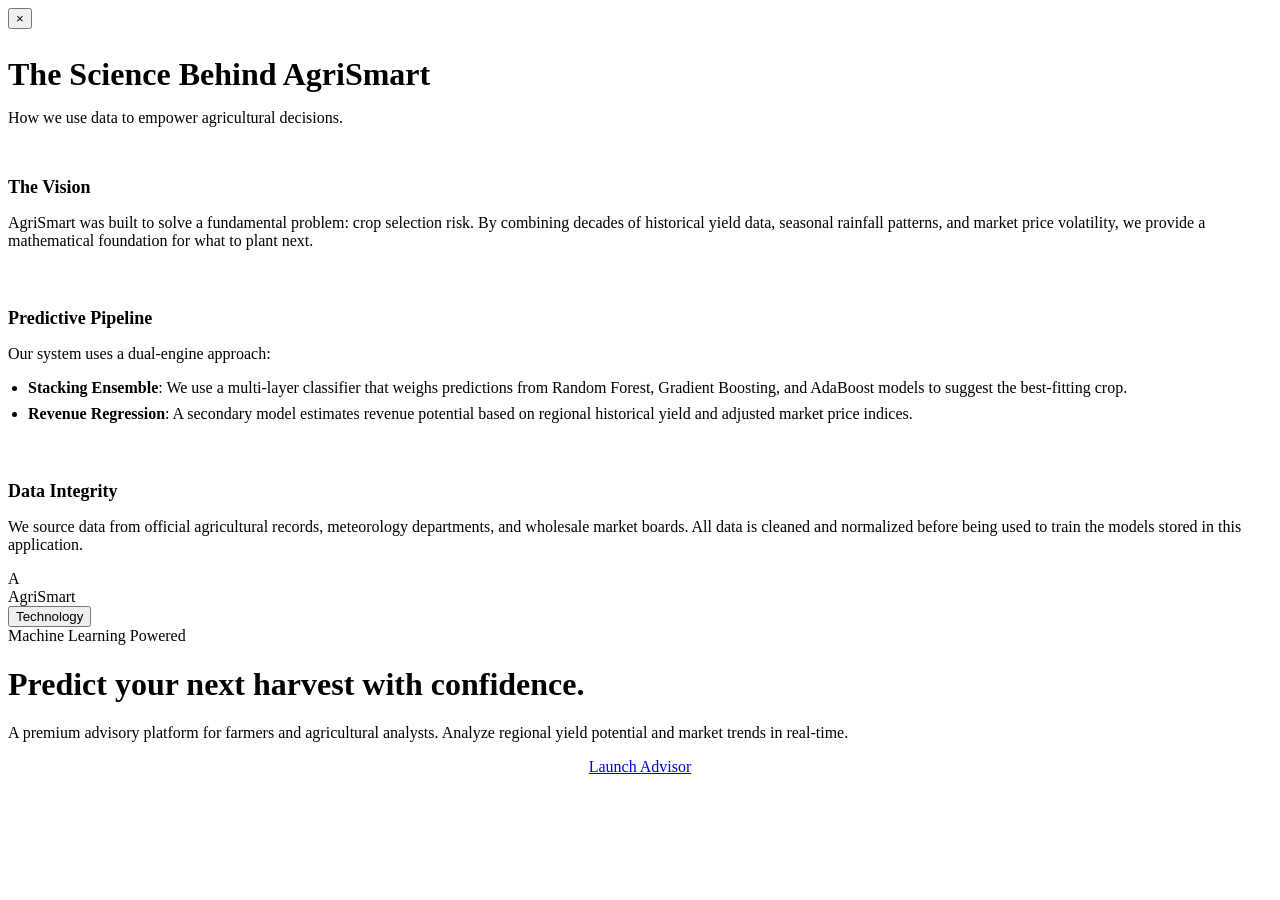
==== templates/landing.html @ f6a0f7e0 "UI Overhaul: Modern SaaS Style - Implemented 'Modern SaaS' (Linear/Airbnb) look - Implemented 'Bento" ====
<!DOCTYPE html>
<html lang="en">
<head>
    <meta charset="UTF-8">
    <meta name="viewport" content="width=device-width, initial-scale=1.0">
    <title>AgriSmart — Intelligent Crop Advisory</title>
    <meta name="description" content="Predict optimal crops and estimate revenue with machine learning.">
    <link rel="preconnect" href="https://fonts.googleapis.com">
    <link rel="preconnect" href="https://fonts.gstatic.com" crossorigin>
    <link href="https://fonts.googleapis.com/css2?family=Outfit:wght@300;400;500;600;700&family=Inter:wght@400;500&display=swap" rel="stylesheet">
    <link rel="stylesheet" href="{{ url_for('static', filename='style.css') }}">
</head>
<body>

    <!-- About modal -->
    <div class="modal-overlay" id="about-modal" role="dialog" aria-modal="true" aria-labelledby="modal-title">
        <div class="modal-panel">
            <button class="modal-close" id="modal-close" aria-label="Close">×</button>

            <div class="modal-header">
                <h2 id="modal-title" class="font-outfit" style="font-size: 32px; margin-bottom: 8px;">The Science Behind AgriSmart</h2>
                <p style="font-size: 16px; color: var(--text-muted);">How we use data to empower agricultural decisions.</p>
            </div>

            <div style="margin-top: 32px; display: grid; gap: 24px;">
                <div>
                    <h3 class="font-outfit text-primary" style="font-size: 18px; margin-bottom: 8px;">The Vision</h3>
                    <p>AgriSmart was built to solve a fundamental problem: crop selection risk. By combining decades of historical yield data, seasonal rainfall patterns, and market price volatility, we provide a mathematical foundation for what to plant next.</p>
                </div>

                <div>
                    <h3 class="font-outfit text-primary" style="font-size: 18px; margin-bottom: 8px;">Predictive Pipeline</h3>
                    <p>Our system uses a dual-engine approach:</p>
                    <ul style="padding-left: 20px; color: var(--text-muted);">
                        <li style="margin-bottom: 8px;"><strong style="color: var(--text);">Stacking Ensemble</strong>: We use a multi-layer classifier that weighs predictions from Random Forest, Gradient Boosting, and AdaBoost models to suggest the best-fitting crop.</li>
                        <li><strong style="color: var(--text);">Revenue Regression</strong>: A secondary model estimates revenue potential based on regional historical yield and adjusted market price indices.</li>
                    </ul>
                </div>

                <div>
                    <h3 class="font-outfit text-primary" style="font-size: 18px; margin-bottom: 8px;">Data Integrity</h3>
                    <p>We source data from official agricultural records, meteorology departments, and wholesale market boards. All data is cleaned and normalized before being used to train the models stored in this application.</p>
                </div>
            </div>
        </div>
    </div>

    <nav class="navbar">
        <div class="brand-wrap font-outfit">
            <div class="brand-mark">A</div>
            <span>AgriSmart</span>
        </div>
        <div class="nav-actions">
            <button class="nav-btn" id="about-btn">Technology</button>
        </div>
    </nav>

    <main class="hero-section">
        <div class="hero-pill">Machine Learning Powered</div>
        <h1 class="hero-title">Predict your next harvest with confidence.</h1>
        <p class="hero-description">
            A premium advisory platform for farmers and agricultural analysts. Analyze regional yield potential and market trends in real-time.
        </p>
        <div style="display: flex; gap: 16px; justify-content: center;">
            <a class="cta-button" href="/app">Launch Advisor</a>
        </div>
    </main>

    <script>
        const aboutBtn  = document.getElementById('about-btn');
        const modal     = document.getElementById('about-modal');
        const closeBtn  = document.getElementById('modal-close');

        function openModal()  { modal.classList.add('open');    document.body.style.overflow = 'hidden'; }
        function closeModal() { modal.classList.remove('open'); document.body.style.overflow = ''; }

        aboutBtn.addEventListener('click', openModal);
        closeBtn.addEventListener('click', closeModal);
        modal.addEventListener('click', e => { if (e.target === modal) closeModal(); });
        document.addEventListener('keydown', e => { if (e.key === 'Escape') closeModal(); });
    </script>
</body>
</html>
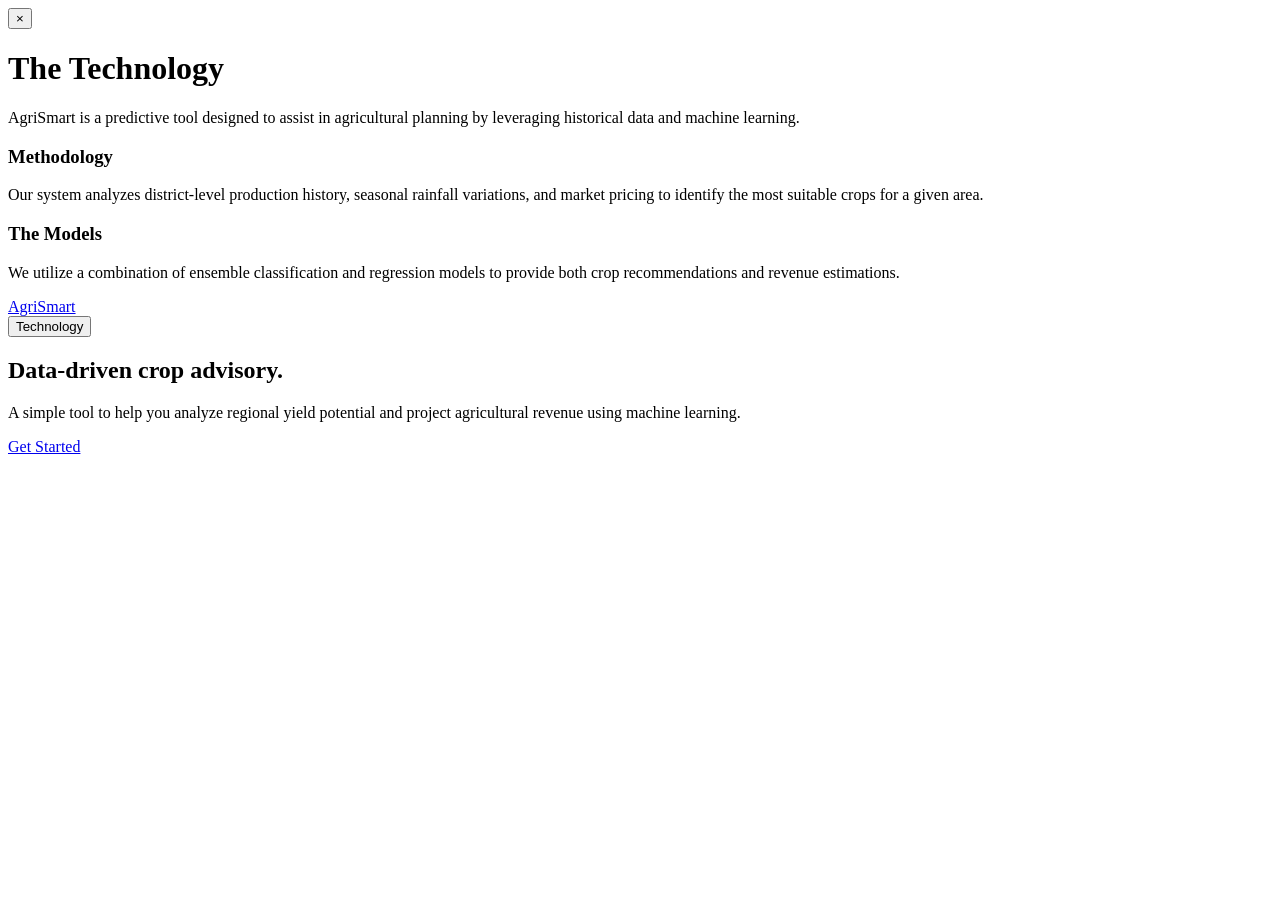
==== commit cb99b1d9: "UI Overhaul: Minimalist Elegance - Implemented 'Minimalist Elegance' theme: simple, clean, and spaci" ====
--- a/templates/landing.html
+++ b/templates/landing.html
@@ -3,67 +3,43 @@
 <head>
     <meta charset="UTF-8">
     <meta name="viewport" content="width=device-width, initial-scale=1.0">
-    <title>AgriSmart — Intelligent Crop Advisory</title>
-    <meta name="description" content="Predict optimal crops and estimate revenue with machine learning.">
+    <title>AgriSmart</title>
     <link rel="preconnect" href="https://fonts.googleapis.com">
     <link rel="preconnect" href="https://fonts.gstatic.com" crossorigin>
-    <link href="https://fonts.googleapis.com/css2?family=Outfit:wght@300;400;500;600;700&family=Inter:wght@400;500&display=swap" rel="stylesheet">
+    <link href="https://fonts.googleapis.com/css2?family=Inter:wght@300;400;500;600&display=swap" rel="stylesheet">
     <link rel="stylesheet" href="{{ url_for('static', filename='style.css') }}">
 </head>
 <body>
 
-    <!-- About modal -->
-    <div class="modal-overlay" id="about-modal" role="dialog" aria-modal="true" aria-labelledby="modal-title">
-        <div class="modal-panel">
-            <button class="modal-close" id="modal-close" aria-label="Close">×</button>
+    <div class="modal" id="about-modal">
+        <button class="modal-close" id="modal-close">×</button>
+        <div class="modal-content">
+            <h1>The Technology</h1>
+            <p>AgriSmart is a predictive tool designed to assist in agricultural planning by leveraging historical data and machine learning.</p>
+            
+            <h3>Methodology</h3>
+            <p>Our system analyzes district-level production history, seasonal rainfall variations, and market pricing to identify the most suitable crops for a given area.</p>
 
-            <div class="modal-header">
-                <h2 id="modal-title" class="font-outfit" style="font-size: 32px; margin-bottom: 8px;">The Science Behind AgriSmart</h2>
-                <p style="font-size: 16px; color: var(--text-muted);">How we use data to empower agricultural decisions.</p>
-            </div>
-
-            <div style="margin-top: 32px; display: grid; gap: 24px;">
-                <div>
-                    <h3 class="font-outfit text-primary" style="font-size: 18px; margin-bottom: 8px;">The Vision</h3>
-                    <p>AgriSmart was built to solve a fundamental problem: crop selection risk. By combining decades of historical yield data, seasonal rainfall patterns, and market price volatility, we provide a mathematical foundation for what to plant next.</p>
-                </div>
-
-                <div>
-                    <h3 class="font-outfit text-primary" style="font-size: 18px; margin-bottom: 8px;">Predictive Pipeline</h3>
-                    <p>Our system uses a dual-engine approach:</p>
-                    <ul style="padding-left: 20px; color: var(--text-muted);">
-                        <li style="margin-bottom: 8px;"><strong style="color: var(--text);">Stacking Ensemble</strong>: We use a multi-layer classifier that weighs predictions from Random Forest, Gradient Boosting, and AdaBoost models to suggest the best-fitting crop.</li>
-                        <li><strong style="color: var(--text);">Revenue Regression</strong>: A secondary model estimates revenue potential based on regional historical yield and adjusted market price indices.</li>
-                    </ul>
-                </div>
-
-                <div>
-                    <h3 class="font-outfit text-primary" style="font-size: 18px; margin-bottom: 8px;">Data Integrity</h3>
-                    <p>We source data from official agricultural records, meteorology departments, and wholesale market boards. All data is cleaned and normalized before being used to train the models stored in this application.</p>
-                </div>
-            </div>
+            <h3>The Models</h3>
+            <p>We utilize a combination of ensemble classification and regression models to provide both crop recommendations and revenue estimations.</p>
         </div>
     </div>
 
-    <nav class="navbar">
-        <div class="brand-wrap font-outfit">
-            <div class="brand-mark">A</div>
-            <span>AgriSmart</span>
-        </div>
-        <div class="nav-actions">
-            <button class="nav-btn" id="about-btn">Technology</button>
+    <nav>
+        <div class="container">
+            <a href="/" class="brand">AgriSmart</a>
+            <div class="nav-links">
+                <button id="about-btn">Technology</button>
+            </div>
         </div>
     </nav>
 
-    <main class="hero-section">
-        <div class="hero-pill">Machine Learning Powered</div>
-        <h1 class="hero-title">Predict your next harvest with confidence.</h1>
-        <p class="hero-description">
-            A premium advisory platform for farmers and agricultural analysts. Analyze regional yield potential and market trends in real-time.
-        </p>
-        <div style="display: flex; gap: 16px; justify-content: center;">
-            <a class="cta-button" href="/app">Launch Advisor</a>
-        </div>
+    <main class="container hero">
+        <section>
+            <h1>Data-driven crop advisory.</h1>
+            <p>A simple tool to help you analyze regional yield potential and project agricultural revenue using machine learning.</p>
+            <a href="/app" class="btn">Get Started</a>
+        </section>
     </main>
 
     <script>
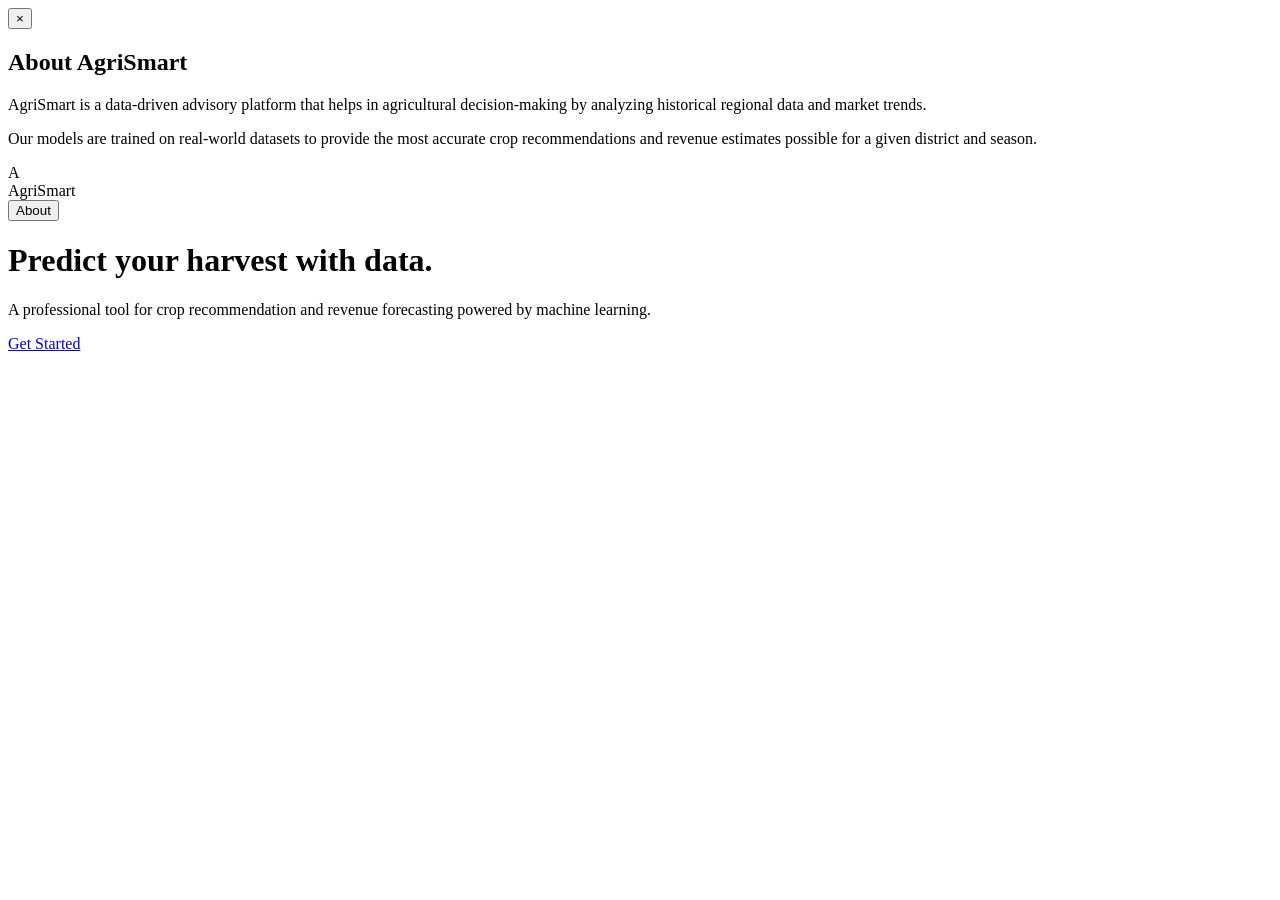
==== commit 87875ce4: "UI Overhaul: Google Style (Green Theme) - Implemented Google Workspace / Material Design aesthetic -" ====
--- a/templates/landing.html
+++ b/templates/landing.html
@@ -3,43 +3,39 @@
 <head>
     <meta charset="UTF-8">
     <meta name="viewport" content="width=device-width, initial-scale=1.0">
-    <title>AgriSmart</title>
+    <title>AgriSmart — Advisory</title>
     <link rel="preconnect" href="https://fonts.googleapis.com">
     <link rel="preconnect" href="https://fonts.gstatic.com" crossorigin>
-    <link href="https://fonts.googleapis.com/css2?family=Inter:wght@300;400;500;600&display=swap" rel="stylesheet">
+    <link href="https://fonts.googleapis.com/css2?family=Outfit:wght@400;500;600;700&family=Roboto:wght@400;500&display=swap" rel="stylesheet">
     <link rel="stylesheet" href="{{ url_for('static', filename='style.css') }}">
 </head>
 <body>
 
-    <div class="modal" id="about-modal">
-        <button class="modal-close" id="modal-close">×</button>
+    <div class="modal-overlay" id="about-modal">
         <div class="modal-content">
-            <h1>The Technology</h1>
-            <p>AgriSmart is a predictive tool designed to assist in agricultural planning by leveraging historical data and machine learning.</p>
-            
-            <h3>Methodology</h3>
-            <p>Our system analyzes district-level production history, seasonal rainfall variations, and market pricing to identify the most suitable crops for a given area.</p>
-
-            <h3>The Models</h3>
-            <p>We utilize a combination of ensemble classification and regression models to provide both crop recommendations and revenue estimations.</p>
+            <button class="modal-close" id="modal-close">×</button>
+            <h2 class="modal-title font-google">About AgriSmart</h2>
+            <div class="modal-body">
+                <p>AgriSmart is a data-driven advisory platform that helps in agricultural decision-making by analyzing historical regional data and market trends.</p>
+                <p style="margin-top: 16px;">Our models are trained on real-world datasets to provide the most accurate crop recommendations and revenue estimates possible for a given district and season.</p>
+            </div>
         </div>
     </div>
 
     <nav>
-        <div class="container">
-            <a href="/" class="brand">AgriSmart</a>
-            <div class="nav-links">
-                <button id="about-btn">Technology</button>
-            </div>
+        <div class="brand-wrap">
+            <div class="brand-mark">A</div>
+            <div class="brand font-google">Agri<span>Smart</span></div>
+        </div>
+        <div class="nav-actions">
+            <button class="nav-btn" id="about-btn">About</button>
         </div>
     </nav>
 
-    <main class="container hero">
-        <section>
-            <h1>Data-driven crop advisory.</h1>
-            <p>A simple tool to help you analyze regional yield potential and project agricultural revenue using machine learning.</p>
-            <a href="/app" class="btn">Get Started</a>
-        </section>
+    <main class="hero">
+        <h1 class="font-google">Predict your harvest with data.</h1>
+        <p>A professional tool for crop recommendation and revenue forecasting powered by machine learning.</p>
+        <a href="/app" class="btn">Get Started</a>
     </main>
 
     <script>
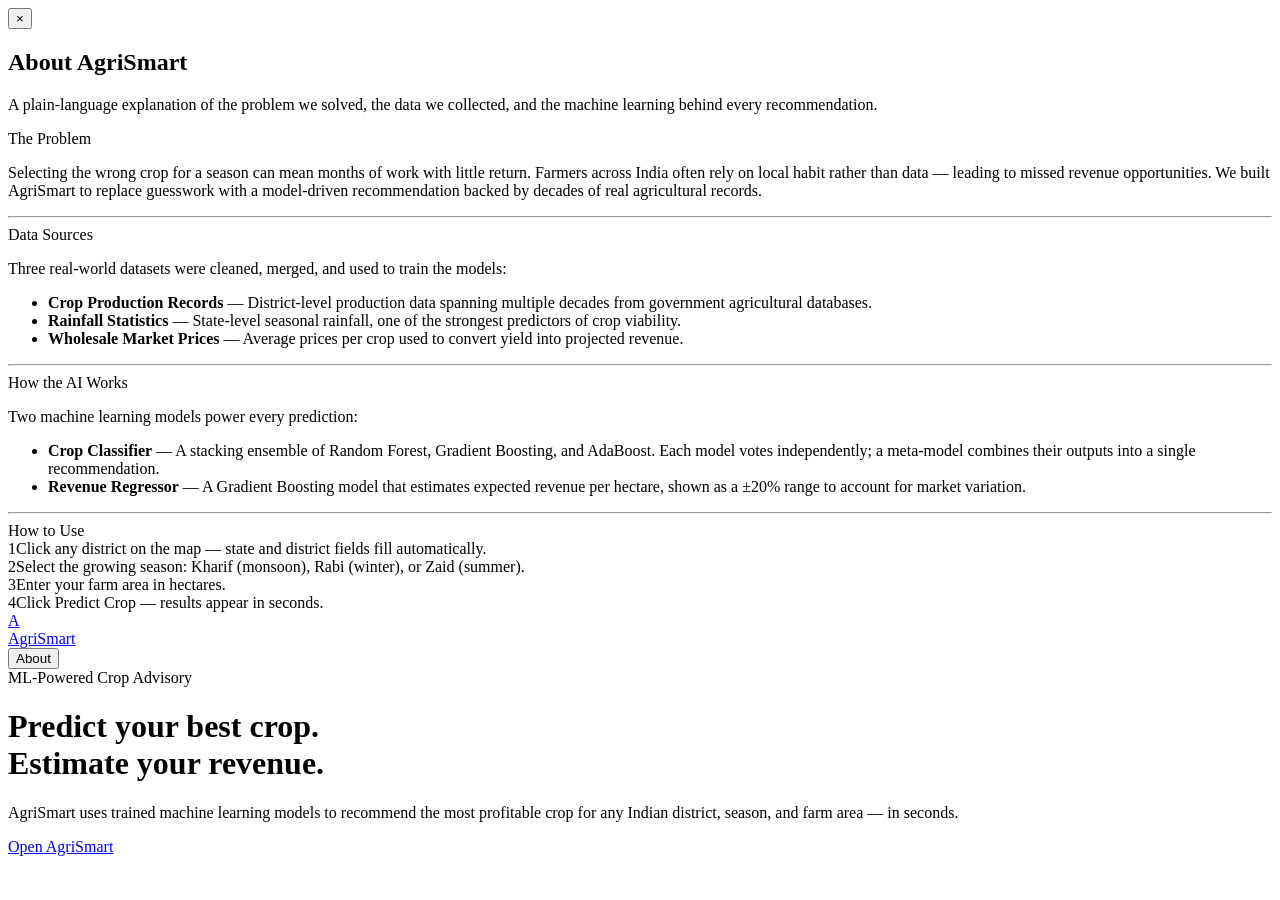
==== commit 0b5f9d36: "UI: Clean Google Material Design (green) - Roboto font (Google's actual font) loaded from Google Fon" ====
--- a/templates/landing.html
+++ b/templates/landing.html
@@ -3,53 +3,95 @@
 <head>
     <meta charset="UTF-8">
     <meta name="viewport" content="width=device-width, initial-scale=1.0">
-    <title>AgriSmart — Advisory</title>
+    <title>AgriSmart — Crop Revenue Advisor</title>
+    <meta name="description" content="Data-driven crop recommendations and revenue forecasts powered by machine learning.">
     <link rel="preconnect" href="https://fonts.googleapis.com">
     <link rel="preconnect" href="https://fonts.gstatic.com" crossorigin>
-    <link href="https://fonts.googleapis.com/css2?family=Outfit:wght@400;500;600;700&family=Roboto:wght@400;500&display=swap" rel="stylesheet">
+    <link href="https://fonts.googleapis.com/css2?family=Roboto:wght@300;400;500&display=swap" rel="stylesheet">
     <link rel="stylesheet" href="{{ url_for('static', filename='style.css') }}">
 </head>
 <body>
 
-    <div class="modal-overlay" id="about-modal">
-        <div class="modal-content">
-            <button class="modal-close" id="modal-close">×</button>
-            <h2 class="modal-title font-google">About AgriSmart</h2>
-            <div class="modal-body">
-                <p>AgriSmart is a data-driven advisory platform that helps in agricultural decision-making by analyzing historical regional data and market trends.</p>
-                <p style="margin-top: 16px;">Our models are trained on real-world datasets to provide the most accurate crop recommendations and revenue estimates possible for a given district and season.</p>
+    <!-- About Modal -->
+    <div class="modal-overlay" id="about-modal" role="dialog" aria-modal="true" aria-labelledby="modal-title">
+        <div class="modal-panel">
+            <button class="modal-close" id="modal-close" aria-label="Close">&times;</button>
+            <h2 class="modal-h2" id="modal-title">About AgriSmart</h2>
+            <p class="modal-lead">A plain-language explanation of the problem we solved, the data we collected, and the machine learning behind every recommendation.</p>
+
+            <div class="modal-sec">
+                <div class="modal-sec-title">The Problem</div>
+                <p>Selecting the wrong crop for a season can mean months of work with little return. Farmers across India often rely on local habit rather than data — leading to missed revenue opportunities. We built AgriSmart to replace guesswork with a model-driven recommendation backed by decades of real agricultural records.</p>
+            </div>
+
+            <hr class="modal-hr">
+
+            <div class="modal-sec">
+                <div class="modal-sec-title">Data Sources</div>
+                <p>Three real-world datasets were cleaned, merged, and used to train the models:</p>
+                <ul>
+                    <li><strong>Crop Production Records</strong> — District-level production data spanning multiple decades from government agricultural databases.</li>
+                    <li><strong>Rainfall Statistics</strong> — State-level seasonal rainfall, one of the strongest predictors of crop viability.</li>
+                    <li><strong>Wholesale Market Prices</strong> — Average prices per crop used to convert yield into projected revenue.</li>
+                </ul>
+            </div>
+
+            <hr class="modal-hr">
+
+            <div class="modal-sec">
+                <div class="modal-sec-title">How the AI Works</div>
+                <p>Two machine learning models power every prediction:</p>
+                <ul>
+                    <li><strong>Crop Classifier</strong> — A stacking ensemble of Random Forest, Gradient Boosting, and AdaBoost. Each model votes independently; a meta-model combines their outputs into a single recommendation.</li>
+                    <li><strong>Revenue Regressor</strong> — A Gradient Boosting model that estimates expected revenue per hectare, shown as a ±20% range to account for market variation.</li>
+                </ul>
+            </div>
+
+            <hr class="modal-hr">
+
+            <div class="modal-sec">
+                <div class="modal-sec-title">How to Use</div>
+                <div class="modal-steps">
+                    <div class="modal-step"><span class="step-n">1</span><span class="step-t">Click any district on the map — state and district fields fill automatically.</span></div>
+                    <div class="modal-step"><span class="step-n">2</span><span class="step-t">Select the growing season: Kharif (monsoon), Rabi (winter), or Zaid (summer).</span></div>
+                    <div class="modal-step"><span class="step-n">3</span><span class="step-t">Enter your farm area in hectares.</span></div>
+                    <div class="modal-step"><span class="step-n">4</span><span class="step-t">Click Predict Crop — results appear in seconds.</span></div>
+                </div>
             </div>
         </div>
     </div>
 
-    <nav>
-        <div class="brand-wrap">
-            <div class="brand-mark">A</div>
-            <div class="brand font-google">Agri<span>Smart</span></div>
-        </div>
-        <div class="nav-actions">
-            <button class="nav-btn" id="about-btn">About</button>
+    <!-- Navbar -->
+    <nav class="navbar">
+        <a href="/" class="brand">
+            <div class="brand-icon">A</div>
+            <span class="brand-name">AgriSmart</span>
+        </a>
+        <div class="nav-row">
+            <button class="btn-text" id="about-btn">About</button>
         </div>
     </nav>
 
-    <main class="hero">
-        <h1 class="font-google">Predict your harvest with data.</h1>
-        <p>A professional tool for crop recommendation and revenue forecasting powered by machine learning.</p>
-        <a href="/app" class="btn">Get Started</a>
+    <!-- Hero -->
+    <main class="landing-hero">
+        <div class="landing-inner">
+            <div class="landing-chip">ML-Powered Crop Advisory</div>
+            <h1 class="landing-h1">Predict your best crop.<br>Estimate your revenue.</h1>
+            <p class="landing-sub">AgriSmart uses trained machine learning models to recommend the most profitable crop for any Indian district, season, and farm area — in seconds.</p>
+            <a href="/app" class="landing-cta" id="open-app-btn">Open AgriSmart</a>
+        </div>
     </main>
 
     <script>
-        const aboutBtn  = document.getElementById('about-btn');
-        const modal     = document.getElementById('about-modal');
-        const closeBtn  = document.getElementById('modal-close');
-
-        function openModal()  { modal.classList.add('open');    document.body.style.overflow = 'hidden'; }
-        function closeModal() { modal.classList.remove('open'); document.body.style.overflow = ''; }
-
-        aboutBtn.addEventListener('click', openModal);
-        closeBtn.addEventListener('click', closeModal);
-        modal.addEventListener('click', e => { if (e.target === modal) closeModal(); });
-        document.addEventListener('keydown', e => { if (e.key === 'Escape') closeModal(); });
+        const aboutBtn = document.getElementById('about-btn');
+        const modal    = document.getElementById('about-modal');
+        const closeBtn = document.getElementById('modal-close');
+        const open  = () => { modal.classList.add('open');    document.body.style.overflow = 'hidden'; };
+        const close = () => { modal.classList.remove('open'); document.body.style.overflow = ''; };
+        aboutBtn.addEventListener('click', open);
+        closeBtn.addEventListener('click', close);
+        modal.addEventListener('click', e => { if (e.target === modal) close(); });
+        document.addEventListener('keydown', e => { if (e.key === 'Escape') close(); });
     </script>
 </body>
 </html>
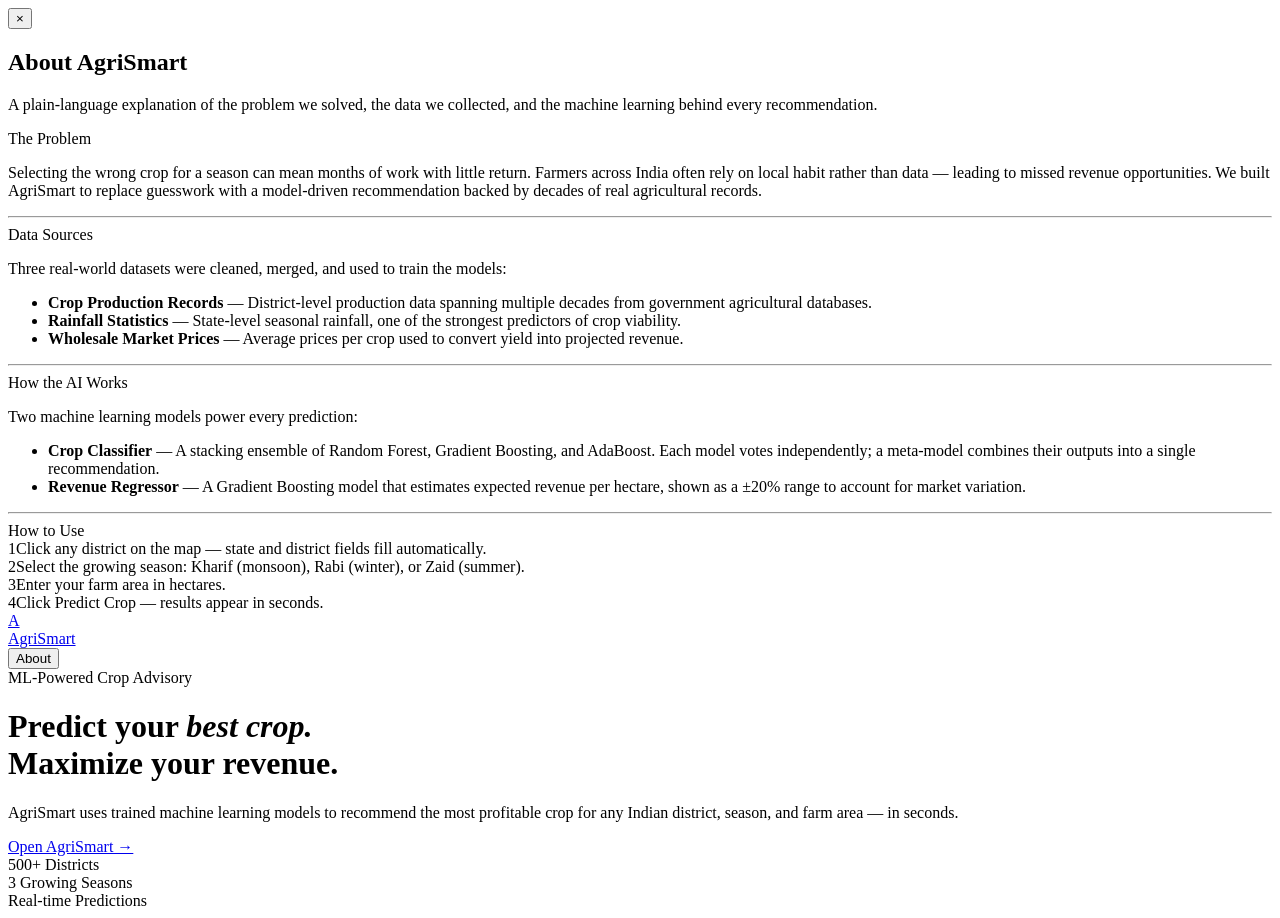
==== commit f85a5cd9: "UI polish: dot-grid hero, animated headline, feature strip, result accents - Landing: subtle green-t" ====
--- a/templates/landing.html
+++ b/templates/landing.html
@@ -76,9 +76,14 @@
     <main class="landing-hero">
         <div class="landing-inner">
             <div class="landing-chip">ML-Powered Crop Advisory</div>
-            <h1 class="landing-h1">Predict your best crop.<br>Estimate your revenue.</h1>
-            <p class="landing-sub">AgriSmart uses trained machine learning models to recommend the most profitable crop for any Indian district, season, and farm area — in seconds.</p>
-            <a href="/app" class="landing-cta" id="open-app-btn">Open AgriSmart</a>
+            <h1 class="landing-h1">Predict your <em>best crop.</em><br>Maximize your revenue.</h1>
+            <p class="landing-sub">AgriSmart uses trained machine learning models to recommend the most profitable crop for any Indian district, season, and farm area &mdash; in seconds.</p>
+            <a href="/app" class="landing-cta" id="open-app-btn">Open AgriSmart &rarr;</a>
+            <div class="feature-strip">
+                <div class="feature-item"><span class="feature-dot"></span>500+ Districts</div>
+                <div class="feature-item"><span class="feature-dot"></span>3 Growing Seasons</div>
+                <div class="feature-item"><span class="feature-dot"></span>Real-time Predictions</div>
+            </div>
         </div>
     </main>
 
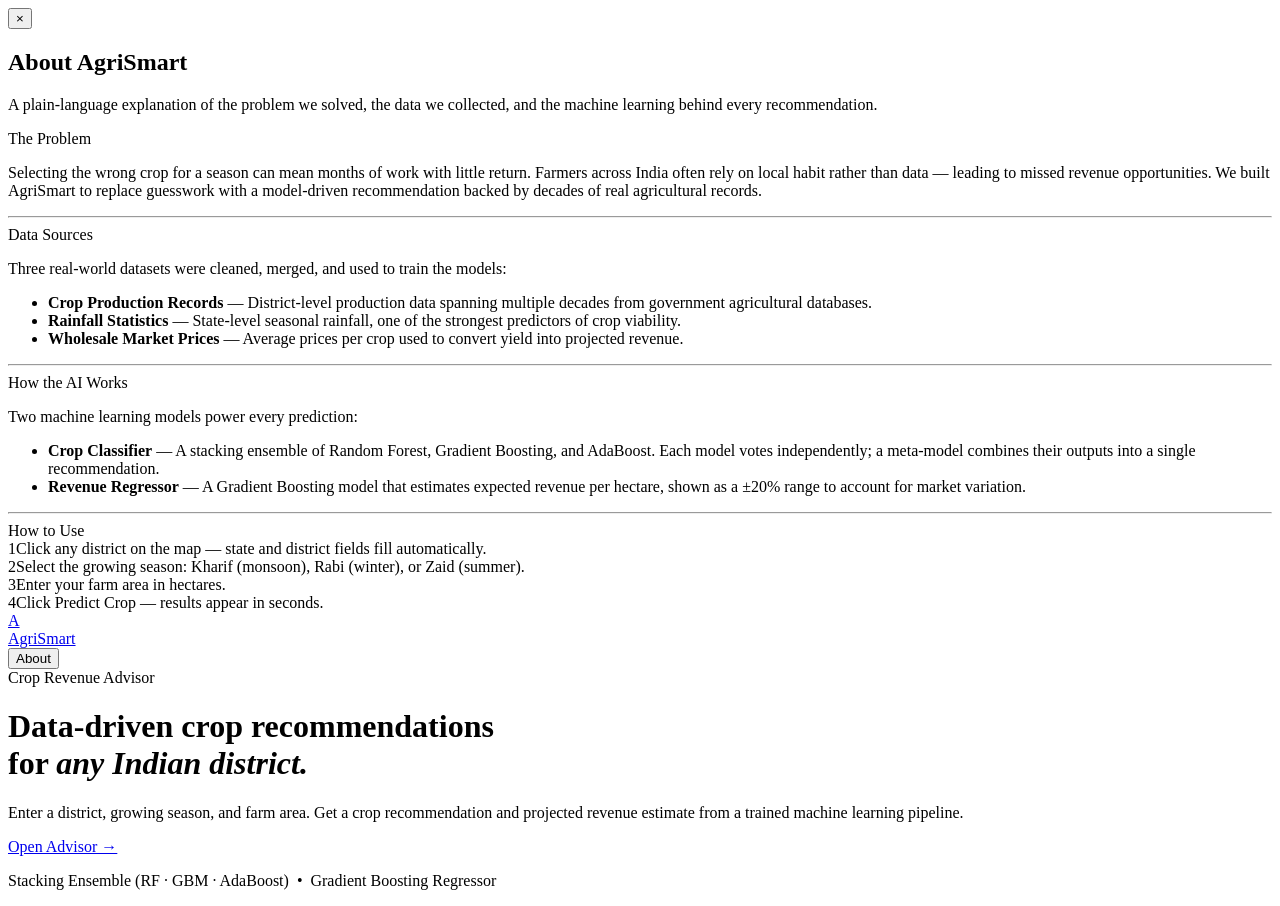
==== commit ace4c075: "UI: remove marketing fluff, make it feel like an ML project - Removed feature strip (500+ Districts," ====
--- a/templates/landing.html
+++ b/templates/landing.html
@@ -75,15 +75,11 @@
     <!-- Hero -->
     <main class="landing-hero">
         <div class="landing-inner">
-            <div class="landing-chip">ML-Powered Crop Advisory</div>
-            <h1 class="landing-h1">Predict your <em>best crop.</em><br>Maximize your revenue.</h1>
-            <p class="landing-sub">AgriSmart uses trained machine learning models to recommend the most profitable crop for any Indian district, season, and farm area &mdash; in seconds.</p>
-            <a href="/app" class="landing-cta" id="open-app-btn">Open AgriSmart &rarr;</a>
-            <div class="feature-strip">
-                <div class="feature-item"><span class="feature-dot"></span>500+ Districts</div>
-                <div class="feature-item"><span class="feature-dot"></span>3 Growing Seasons</div>
-                <div class="feature-item"><span class="feature-dot"></span>Real-time Predictions</div>
-            </div>
+            <div class="landing-chip">Crop Revenue Advisor</div>
+            <h1 class="landing-h1">Data-driven crop recommendations<br>for <em>any Indian district.</em></h1>
+            <p class="landing-sub">Enter a district, growing season, and farm area. Get a crop recommendation and projected revenue estimate from a trained machine learning pipeline.</p>
+            <a href="/app" class="landing-cta" id="open-app-btn">Open Advisor &rarr;</a>
+            <p class="model-note">Stacking Ensemble (RF &middot; GBM &middot; AdaBoost) &nbsp;&bull;&nbsp; Gradient Boosting Regressor</p>
         </div>
     </main>
 
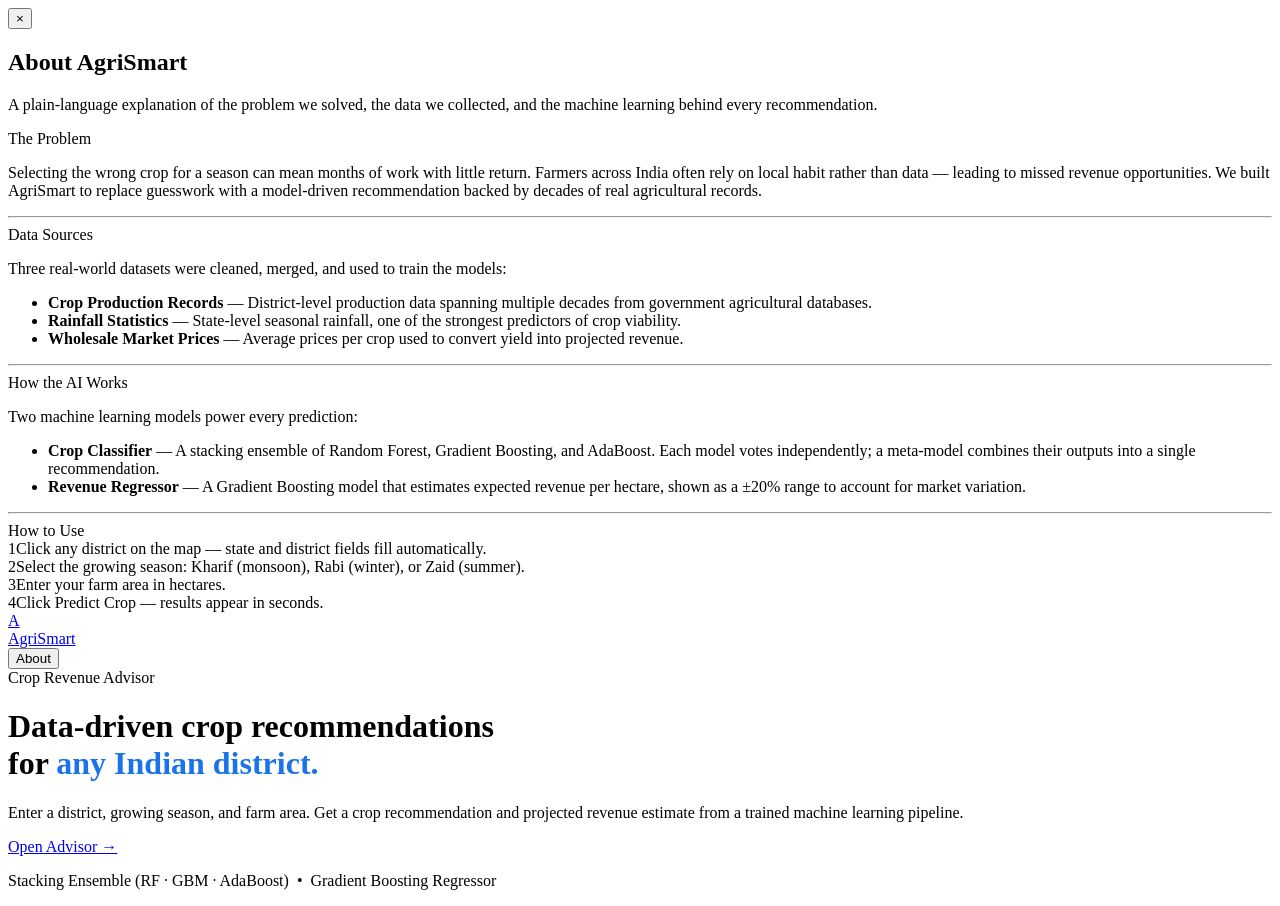
==== commit 5b0d5e8e: "UI: make 'any Indian district' blue (#1a73e8)" ====
--- a/templates/landing.html
+++ b/templates/landing.html
@@ -76,7 +76,7 @@
     <main class="landing-hero">
         <div class="landing-inner">
             <div class="landing-chip">Crop Revenue Advisor</div>
-            <h1 class="landing-h1">Data-driven crop recommendations<br>for <em>any Indian district.</em></h1>
+            <h1 class="landing-h1">Data-driven crop recommendations<br>for <em style="color:#1a73e8;font-style:normal;">any Indian district.</em></h1>
             <p class="landing-sub">Enter a district, growing season, and farm area. Get a crop recommendation and projected revenue estimate from a trained machine learning pipeline.</p>
             <a href="/app" class="landing-cta" id="open-app-btn">Open Advisor &rarr;</a>
             <p class="model-note">Stacking Ensemble (RF &middot; GBM &middot; AdaBoost) &nbsp;&bull;&nbsp; Gradient Boosting Regressor</p>
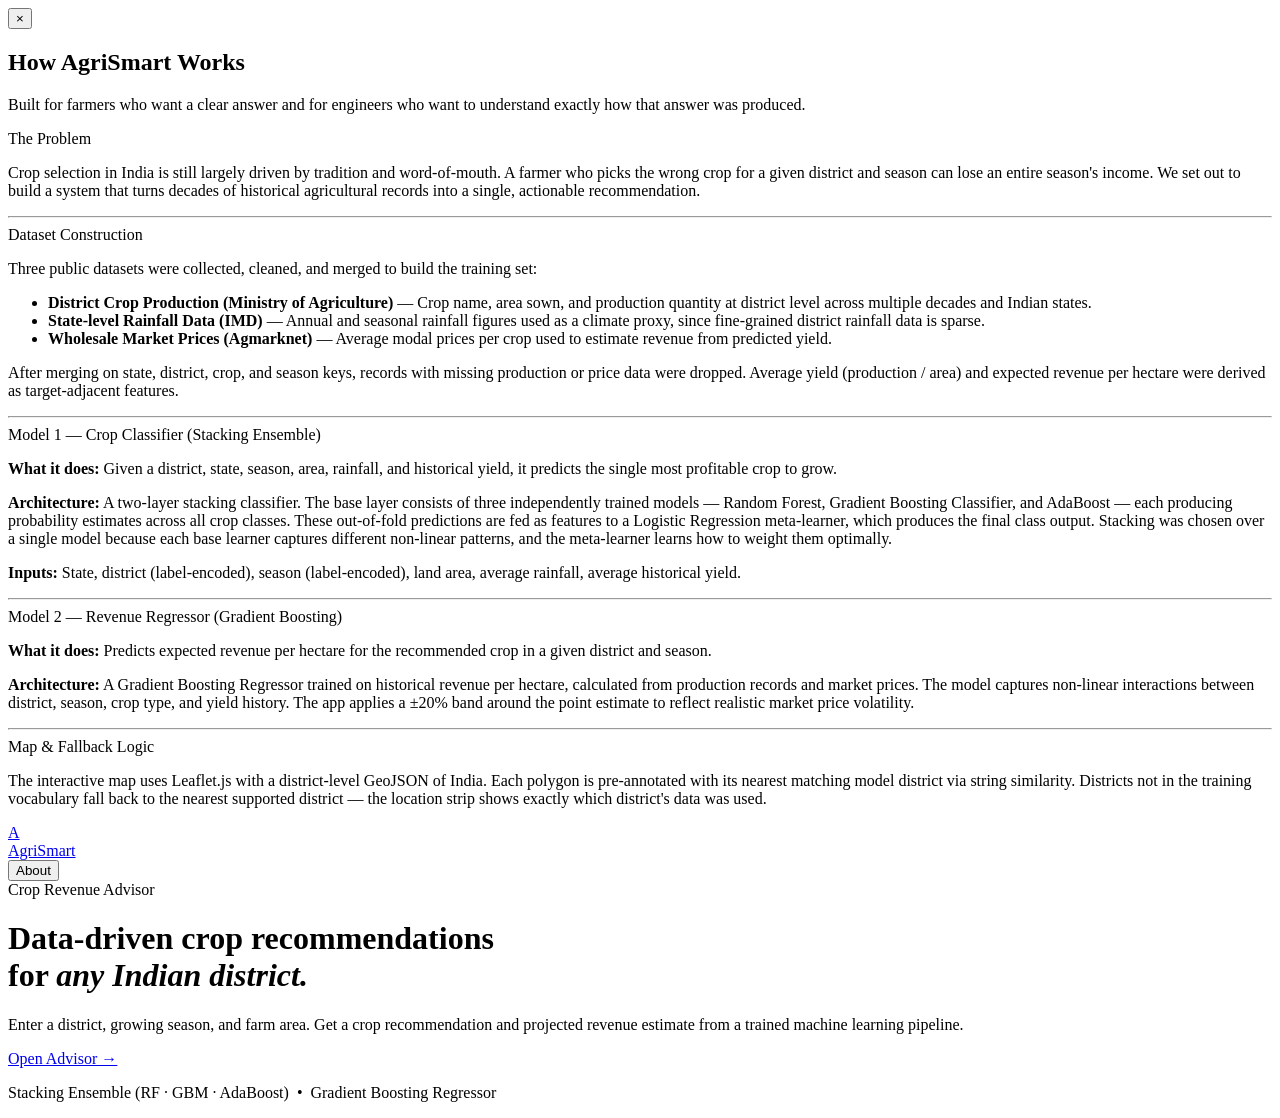
==== commit c4ea15bd: "About modal: full ML-oriented rewrite for both audiences - Reverted 'any Indian district' back to gr" ====
--- a/templates/landing.html
+++ b/templates/landing.html
@@ -16,47 +16,49 @@
     <div class="modal-overlay" id="about-modal" role="dialog" aria-modal="true" aria-labelledby="modal-title">
         <div class="modal-panel">
             <button class="modal-close" id="modal-close" aria-label="Close">&times;</button>
-            <h2 class="modal-h2" id="modal-title">About AgriSmart</h2>
-            <p class="modal-lead">A plain-language explanation of the problem we solved, the data we collected, and the machine learning behind every recommendation.</p>
+            <h2 class="modal-h2" id="modal-title">How AgriSmart Works</h2>
+            <p class="modal-lead">Built for farmers who want a clear answer and for engineers who want to understand exactly how that answer was produced.</p>
 
             <div class="modal-sec">
                 <div class="modal-sec-title">The Problem</div>
-                <p>Selecting the wrong crop for a season can mean months of work with little return. Farmers across India often rely on local habit rather than data — leading to missed revenue opportunities. We built AgriSmart to replace guesswork with a model-driven recommendation backed by decades of real agricultural records.</p>
+                <p>Crop selection in India is still largely driven by tradition and word-of-mouth. A farmer who picks the wrong crop for a given district and season can lose an entire season's income. We set out to build a system that turns decades of historical agricultural records into a single, actionable recommendation.</p>
             </div>
 
             <hr class="modal-hr">
 
             <div class="modal-sec">
-                <div class="modal-sec-title">Data Sources</div>
-                <p>Three real-world datasets were cleaned, merged, and used to train the models:</p>
+                <div class="modal-sec-title">Dataset Construction</div>
+                <p>Three public datasets were collected, cleaned, and merged to build the training set:</p>
                 <ul>
-                    <li><strong>Crop Production Records</strong> — District-level production data spanning multiple decades from government agricultural databases.</li>
-                    <li><strong>Rainfall Statistics</strong> — State-level seasonal rainfall, one of the strongest predictors of crop viability.</li>
-                    <li><strong>Wholesale Market Prices</strong> — Average prices per crop used to convert yield into projected revenue.</li>
+                    <li><strong>District Crop Production (Ministry of Agriculture)</strong> — Crop name, area sown, and production quantity at district level across multiple decades and Indian states.</li>
+                    <li><strong>State-level Rainfall Data (IMD)</strong> — Annual and seasonal rainfall figures used as a climate proxy, since fine-grained district rainfall data is sparse.</li>
+                    <li><strong>Wholesale Market Prices (Agmarknet)</strong> — Average modal prices per crop used to estimate revenue from predicted yield.</li>
                 </ul>
+                <p>After merging on state, district, crop, and season keys, records with missing production or price data were dropped. Average yield (production / area) and expected revenue per hectare were derived as target-adjacent features.</p>
             </div>
 
             <hr class="modal-hr">
 
             <div class="modal-sec">
-                <div class="modal-sec-title">How the AI Works</div>
-                <p>Two machine learning models power every prediction:</p>
-                <ul>
-                    <li><strong>Crop Classifier</strong> — A stacking ensemble of Random Forest, Gradient Boosting, and AdaBoost. Each model votes independently; a meta-model combines their outputs into a single recommendation.</li>
-                    <li><strong>Revenue Regressor</strong> — A Gradient Boosting model that estimates expected revenue per hectare, shown as a ±20% range to account for market variation.</li>
-                </ul>
+                <div class="modal-sec-title">Model 1 — Crop Classifier (Stacking Ensemble)</div>
+                <p><strong>What it does:</strong> Given a district, state, season, area, rainfall, and historical yield, it predicts the single most profitable crop to grow.</p>
+                <p><strong>Architecture:</strong> A two-layer stacking classifier. The base layer consists of three independently trained models — Random Forest, Gradient Boosting Classifier, and AdaBoost — each producing probability estimates across all crop classes. These out-of-fold predictions are fed as features to a Logistic Regression meta-learner, which produces the final class output. Stacking was chosen over a single model because each base learner captures different non-linear patterns, and the meta-learner learns how to weight them optimally.</p>
+                <p><strong>Inputs:</strong> State, district (label-encoded), season (label-encoded), land area, average rainfall, average historical yield.</p>
             </div>
 
             <hr class="modal-hr">
 
             <div class="modal-sec">
-                <div class="modal-sec-title">How to Use</div>
-                <div class="modal-steps">
-                    <div class="modal-step"><span class="step-n">1</span><span class="step-t">Click any district on the map — state and district fields fill automatically.</span></div>
-                    <div class="modal-step"><span class="step-n">2</span><span class="step-t">Select the growing season: Kharif (monsoon), Rabi (winter), or Zaid (summer).</span></div>
-                    <div class="modal-step"><span class="step-n">3</span><span class="step-t">Enter your farm area in hectares.</span></div>
-                    <div class="modal-step"><span class="step-n">4</span><span class="step-t">Click Predict Crop — results appear in seconds.</span></div>
-                </div>
+                <div class="modal-sec-title">Model 2 — Revenue Regressor (Gradient Boosting)</div>
+                <p><strong>What it does:</strong> Predicts expected revenue per hectare for the recommended crop in a given district and season.</p>
+                <p><strong>Architecture:</strong> A Gradient Boosting Regressor trained on historical revenue per hectare, calculated from production records and market prices. The model captures non-linear interactions between district, season, crop type, and yield history. The app applies a ±20% band around the point estimate to reflect realistic market price volatility.</p>
+            </div>
+
+            <hr class="modal-hr">
+
+            <div class="modal-sec">
+                <div class="modal-sec-title">Map &amp; Fallback Logic</div>
+                <p>The interactive map uses Leaflet.js with a district-level GeoJSON of India. Each polygon is pre-annotated with its nearest matching model district via string similarity. Districts not in the training vocabulary fall back to the nearest supported district — the location strip shows exactly which district's data was used.</p>
             </div>
         </div>
     </div>
@@ -76,7 +78,7 @@
     <main class="landing-hero">
         <div class="landing-inner">
             <div class="landing-chip">Crop Revenue Advisor</div>
-            <h1 class="landing-h1">Data-driven crop recommendations<br>for <em style="color:#1a73e8;font-style:normal;">any Indian district.</em></h1>
+            <h1 class="landing-h1">Data-driven crop recommendations<br>for <em>any Indian district.</em></h1>
             <p class="landing-sub">Enter a district, growing season, and farm area. Get a crop recommendation and projected revenue estimate from a trained machine learning pipeline.</p>
             <a href="/app" class="landing-cta" id="open-app-btn">Open Advisor &rarr;</a>
             <p class="model-note">Stacking Ensemble (RF &middot; GBM &middot; AdaBoost) &nbsp;&bull;&nbsp; Gradient Boosting Regressor</p>
